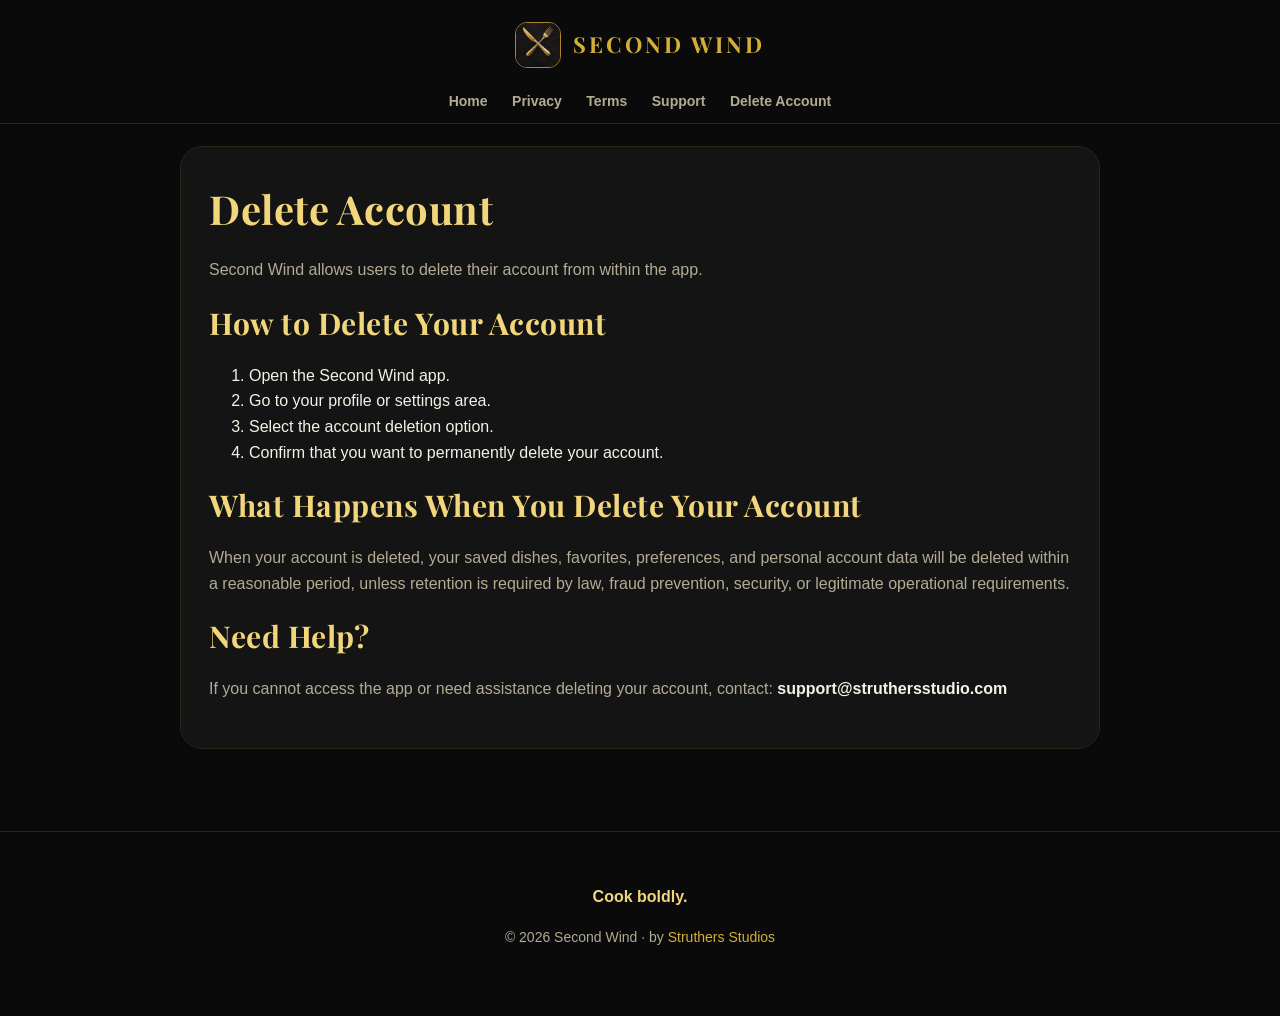
==== delete-account.html @ 02bb9a70 "Second Wind marketing site — black/gold launch draft" ====
<!doctype html>
<html lang="en">
<head>
  <meta charset="utf-8">
  <meta name="viewport" content="width=device-width, initial-scale=1">
  <title>Delete Account | Second Wind</title>
  <meta name="description" content="How to delete your Second Wind account.">
  <link rel="icon" href="logo.png">
  <link rel="preconnect" href="https://fonts.googleapis.com">
  <link href="https://fonts.googleapis.com/css2?family=Playfair+Display:wght@500;700;800&display=swap" rel="stylesheet">
  <link rel="stylesheet" href="style.css">
</head>
<body>
<header class="site">
  <a class="brand" href="index.html">
    <img src="logo.png" alt="Second Wind logo">
    <strong>Second Wind</strong>
  </a>
  <nav>
    <a href="index.html">Home</a>
    <a href="privacy.html">Privacy</a>
    <a href="terms.html">Terms</a>
    <a href="support.html">Support</a>
    <a href="delete-account.html">Delete Account</a>
  </nav>
</header>

<main><section class="card">
<h1 class="page-title">Delete Account</h1>
<p>Second Wind allows users to delete their account from within the app.</p>

<h2>How to Delete Your Account</h2>
<ol><li>Open the Second Wind app.</li><li>Go to your profile or settings area.</li><li>Select the account deletion option.</li><li>Confirm that you want to permanently delete your account.</li></ol>

<h2>What Happens When You Delete Your Account</h2>
<p>When your account is deleted, your saved dishes, favorites, preferences, and personal account data will be deleted within a reasonable period, unless retention is required by law, fraud prevention, security, or legitimate operational requirements.</p>

<h2>Need Help?</h2>
<p>If you cannot access the app or need assistance deleting your account, contact: <strong>support@struthersstudio.com</strong></p>
</section></main>

<footer class="footer">
  <p><strong style="color: var(--gold-light);">Cook boldly.</strong></p>
  <p class="notice">© 2026 Second Wind · by <a href="https://struthersstudio.com">Struthers Studios</a></p>
</footer>
</body>
</html>
---- style.css ----
:root {
  --bg: #0a0a0a;
  --bg-soft: #111111;
  --card: #141414;
  --gold: #d4af37;
  --gold-light: #f2d67c;
  --gold-deep: #a8842a;
  --ink: #f5f1e6;
  --muted: #b3ab93;
  --border: #2b2417;
}
* { box-sizing: border-box; }
body {
  margin: 0;
  font-family: -apple-system, BlinkMacSystemFont, "Segoe UI", Roboto, Helvetica, Arial, sans-serif;
  background: var(--bg);
  color: var(--ink);
  line-height: 1.6;
}
h1, h2, h3 {
  font-family: "Playfair Display", Georgia, "Times New Roman", serif;
  color: var(--gold-light);
  letter-spacing: 0.5px;
}
header.site {
  padding: 22px 20px 10px;
  text-align: center;
  border-bottom: 1px solid var(--border);
}
.brand {
  display: inline-flex;
  align-items: center;
  gap: 12px;
  text-decoration: none;
}
.brand img {
  width: 46px;
  height: 46px;
  border-radius: 12px;
  border: 1px solid var(--gold-deep);
}
.brand strong {
  font-family: "Playfair Display", Georgia, serif;
  font-size: 22px;
  letter-spacing: 3px;
  color: var(--gold);
  text-transform: uppercase;
}
nav { margin-top: 12px; }
nav a {
  color: var(--muted);
  text-decoration: none;
  margin: 0 10px;
  font-weight: 600;
  font-size: 14px;
}
nav a:hover { color: var(--gold-light); }

.hero {
  max-width: 900px;
  margin: 0 auto;
  padding: 56px 22px 34px;
  text-align: center;
}
.hero img.logo {
  width: 148px;
  height: 148px;
  border-radius: 34px;
  border: 2px solid var(--gold-deep);
  box-shadow: 0 0 60px rgba(212, 175, 55, 0.25);
  margin-bottom: 26px;
}
.hero h1 {
  font-size: clamp(42px, 8vw, 74px);
  line-height: 1.05;
  margin: 0 0 18px;
}
.hero p {
  max-width: 700px;
  margin: 0 auto 22px;
  font-size: 20px;
  color: var(--muted);
}
.badge {
  display: inline-block;
  padding: 8px 16px;
  border: 1px solid var(--gold-deep);
  border-radius: 999px;
  color: var(--gold-light);
  font-weight: 700;
  font-size: 13px;
  letter-spacing: 1.5px;
  text-transform: uppercase;
  margin-bottom: 22px;
}
main { max-width: 960px; margin: 0 auto; padding: 0 20px 60px; }
.card {
  background: var(--card);
  border: 1px solid var(--border);
  border-radius: 22px;
  padding: 30px 28px;
  margin: 22px 0;
}
.card h2 { font-size: 30px; margin: 0 0 14px; }
.card p { color: var(--muted); }
.card p strong, .card li strong { color: var(--ink); }
.steps {
  display: grid;
  gap: 16px;
  margin-top: 18px;
}
.step {
  border: 1px solid var(--border);
  border-radius: 16px;
  padding: 20px;
  background: var(--bg-soft);
}
.step .num {
  font-family: "Playfair Display", Georgia, serif;
  font-size: 30px;
  color: var(--gold);
}
.step h3 { margin: 6px 0 8px; font-size: 21px; }
.step p { margin: 0; color: var(--muted); }
.categories {
  display: grid;
  gap: 14px;
  margin-top: 18px;
}
.category {
  border: 1px solid var(--border);
  border-radius: 16px;
  padding: 18px 20px;
  background: var(--bg-soft);
}
.category h3 { margin: 0 0 6px; font-size: 20px; }
.category p { margin: 0; color: var(--muted); font-size: 16px; }
ul.features { padding-left: 22px; color: var(--muted); }
ul.features li { margin-bottom: 10px; }
a.button {
  display: inline-block;
  padding: 14px 22px;
  border-radius: 14px;
  background: linear-gradient(180deg, var(--gold-light), var(--gold));
  color: #0a0a0a;
  text-decoration: none;
  font-weight: 800;
  margin: 8px;
  border: none;
}
a.button:hover { filter: brightness(1.06); }
a.secondary {
  background: transparent;
  color: var(--gold-light);
  border: 1px solid var(--gold-deep);
}
.cta { text-align: center; padding: 44px 20px; }
.cta h2 { font-size: clamp(30px, 5vw, 44px); margin: 0 0 12px; }
.cta p { color: var(--muted); max-width: 600px; margin: 0 auto 20px; }
.footer {
  text-align: center;
  color: var(--muted);
  padding: 36px 20px 54px;
  border-top: 1px solid var(--border);
}
.footer a { color: var(--gold); text-decoration: none; }
.footer a:hover { text-decoration: underline; }
.notice { font-size: 14px; }
h1.page-title { font-size: 40px; margin: 0 0 10px; }
.effective { color: var(--muted); font-size: 15px; }

@media (min-width: 720px) {
  .steps { grid-template-columns: repeat(3, 1fr); }
  .categories { grid-template-columns: repeat(2, 1fr); }
}
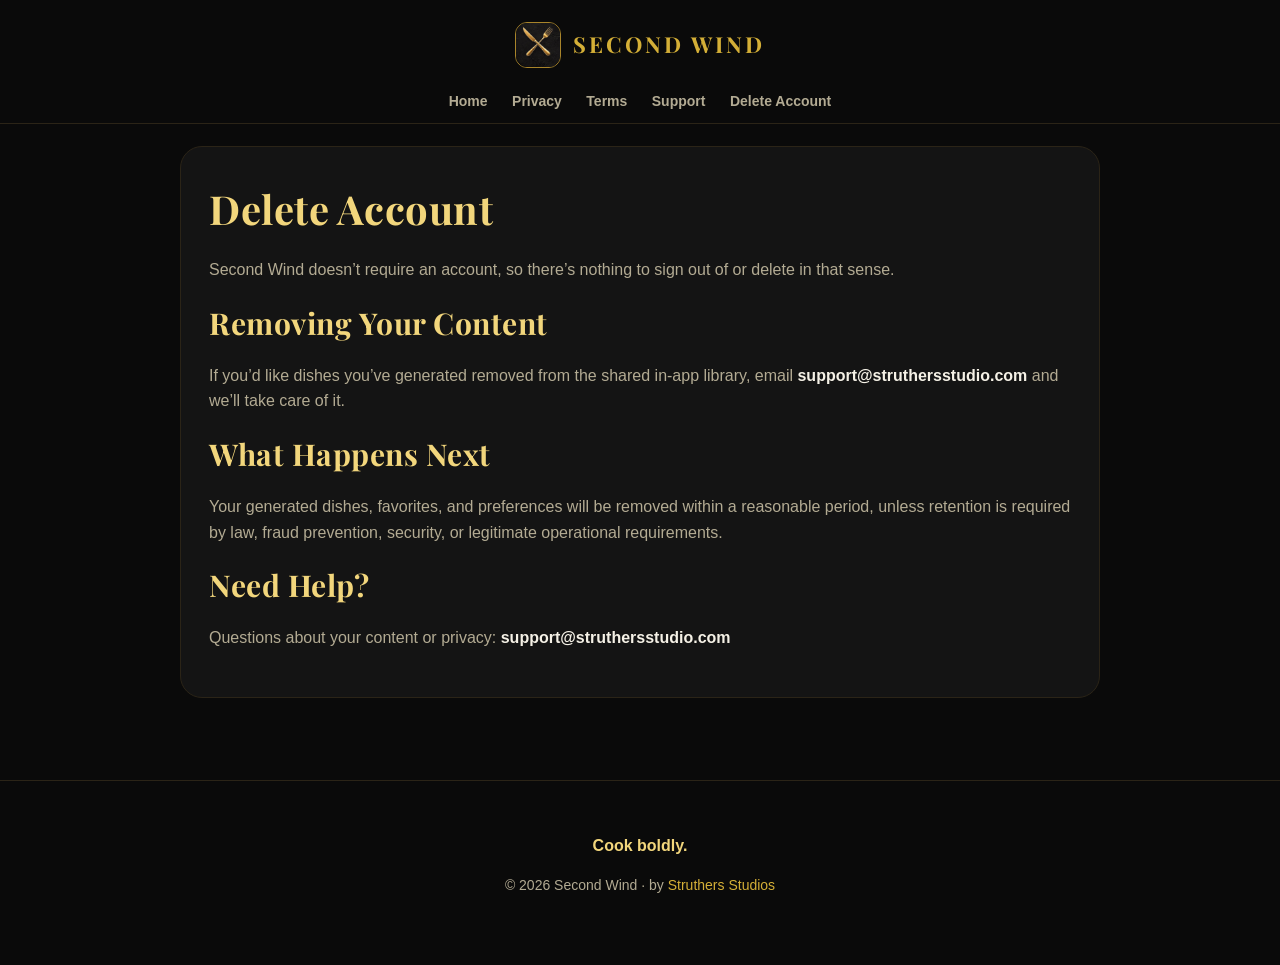
==== commit aa4f4e25: "Align privacy/terms with the real app: no accounts, no email/analytics/crash collection; disclose sh" ====
--- a/delete-account.html
+++ b/delete-account.html
@@ -4,7 +4,7 @@
   <meta charset="utf-8">
   <meta name="viewport" content="width=device-width, initial-scale=1">
   <title>Delete Account | Second Wind</title>
-  <meta name="description" content="How to delete your Second Wind account.">
+  <meta name="description" content="How to request removal of your Second Wind content.">
   <link rel="icon" href="logo.png">
   <link rel="preconnect" href="https://fonts.googleapis.com">
   <link href="https://fonts.googleapis.com/css2?family=Playfair+Display:wght@500;700;800&display=swap" rel="stylesheet">
@@ -27,16 +27,16 @@
 
 <main><section class="card">
 <h1 class="page-title">Delete Account</h1>
-<p>Second Wind allows users to delete their account from within the app.</p>
+<p>Second Wind doesn&rsquo;t require an account, so there&rsquo;s nothing to sign out of or delete in that sense.</p>
 
-<h2>How to Delete Your Account</h2>
-<ol><li>Open the Second Wind app.</li><li>Go to your profile or settings area.</li><li>Select the account deletion option.</li><li>Confirm that you want to permanently delete your account.</li></ol>
+<h2>Removing Your Content</h2>
+<p>If you&rsquo;d like dishes you&rsquo;ve generated removed from the shared in-app library, email <strong>support@struthersstudio.com</strong> and we&rsquo;ll take care of it.</p>
 
-<h2>What Happens When You Delete Your Account</h2>
-<p>When your account is deleted, your saved dishes, favorites, preferences, and personal account data will be deleted within a reasonable period, unless retention is required by law, fraud prevention, security, or legitimate operational requirements.</p>
+<h2>What Happens Next</h2>
+<p>Your generated dishes, favorites, and preferences will be removed within a reasonable period, unless retention is required by law, fraud prevention, security, or legitimate operational requirements.</p>
 
 <h2>Need Help?</h2>
-<p>If you cannot access the app or need assistance deleting your account, contact: <strong>support@struthersstudio.com</strong></p>
+<p>Questions about your content or privacy: <strong>support@struthersstudio.com</strong></p>
 </section></main>
 
 <footer class="footer">
